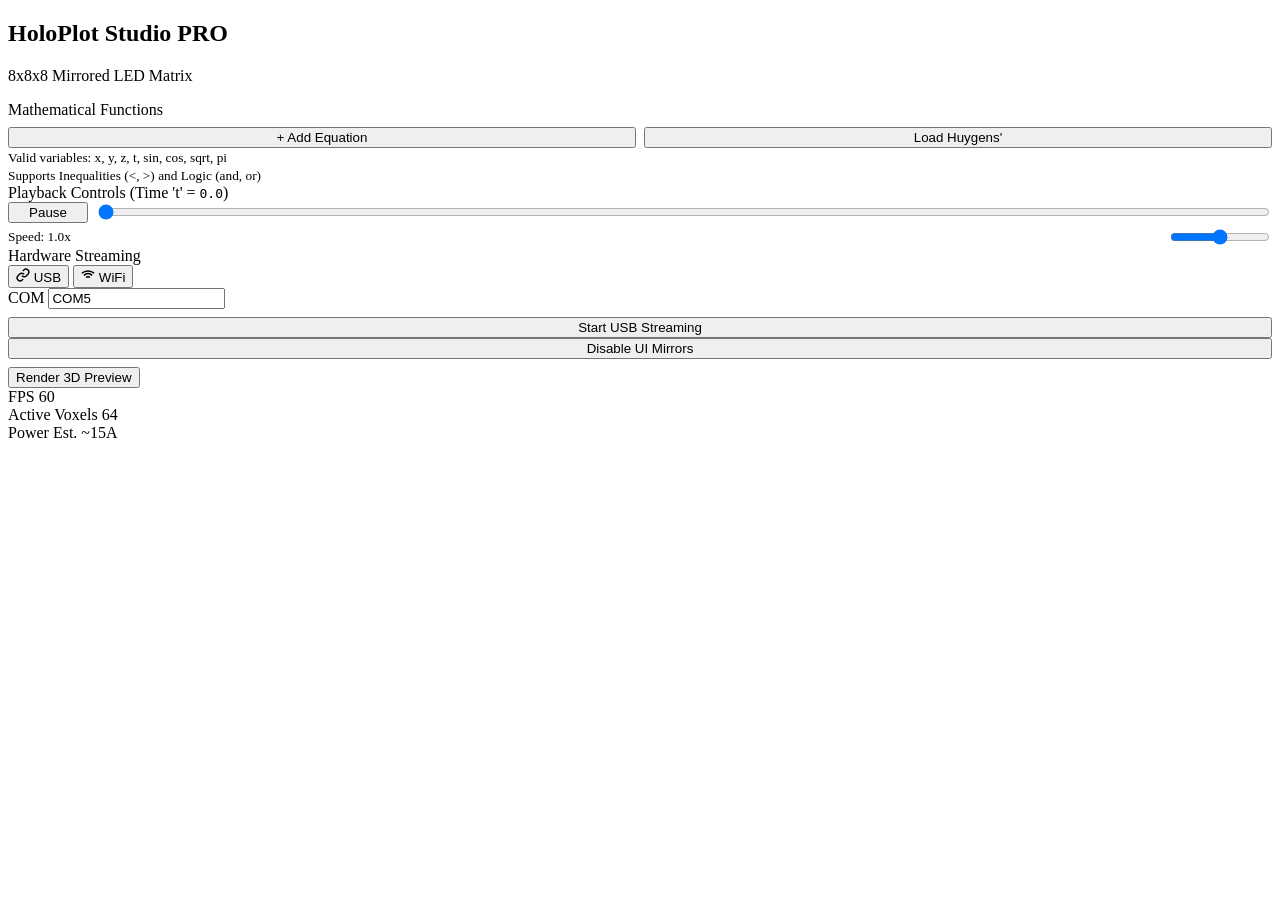
==== server/static/index.html @ 3d73a553 "wifi" ====
<!DOCTYPE html>
<html lang="en">
<head>
    <meta charset="UTF-8">
    <meta name="viewport" content="width=device-width, initial-scale=1.0">
    <title>3D Plot Visualizer Studio</title>
    <link rel="icon" href="data:image/svg+xml,<svg xmlns=%22http://www.w3.org/2000/svg%22 viewBox=%220 0 100 100%22><text y=%22.9em%22 font-size=%2290%22>🧊</text></svg>">
    <link rel="stylesheet" href="/static/style.css">
    <script src="/static/three.min.js"></script>
    <script src="/static/OrbitControls.js"></script>
</head>
<body>
    <div class="app-container">
        <!-- Sidebar Controls -->
        <aside class="sidebar">
            <header>
                <h1>HoloPlot Studio <span class="badge">PRO</span></h1>
                <p>8x8x8 Mirrored LED Matrix</p>
            </header>

            <div class="control-group">
                <label>Mathematical Functions</label>
                <div id="equations-container">
                    <!-- Equation rows will be injected here by JS -->
                </div>
                <div style="display: flex; gap: 0.5rem; margin-top: 0.5rem;">
                    <button id="btn-add-eq" class="btn secondary btn-small" style="flex: 1;">
                        + Add Equation
                    </button>
                    <button id="btn-huygens-demo" class="btn primary btn-small" style="flex: 1;">
                        Load Huygens'
                    </button>
                </div>
                <small>Valid variables: x, y, z, t, sin, cos, sqrt, pi<br>Supports Inequalities (<, >) and Logic (and, or)</small>
            </div>

            <div class="control-group">
                <label>Playback Controls (Time 't' = <span id="t-val-display" style="font-family: monospace;">0.0</span>)</label>
                <div style="display: flex; gap: 0.5rem; align-items: center;">
                    <button id="btn-play-pause" class="btn secondary btn-small" style="min-width: 80px;">Pause</button>
                    <input type="range" id="t-scrubber" min="0" max="100" step="0.1" value="0" style="flex-grow: 1;">
                </div>
                <div style="display: flex; justify-content: space-between; align-items: center; margin-top: 0.25rem;">
                    <small>Speed: <span id="speed-label">1.0</span>x</small>
                    <input type="range" id="speed-slider" min="-3" max="5" step="0.1" value="1.0" style="width: 100px;">
                </div>
            </div>

            <div class="control-group">
                <label>Hardware Streaming</label>
                <div class="connection-tabs">
                    <button class="tab-btn active" data-mode="usb">
                        <svg width="14" height="14" viewBox="0 0 24 24" fill="none" stroke="currentColor" stroke-width="2.5"><path d="M10 13a5 5 0 0 0 7.54.54l3-3a5 5 0 0 0-7.07-7.07l-1.72 1.71"/><path d="M14 11a5 5 0 0 0-7.54-.54l-3 3a5 5 0 0 0 7.07 7.07l1.71-1.71"/></svg>
                        USB
                    </button>
                    <button class="tab-btn" data-mode="wifi">
                        <svg width="14" height="14" viewBox="0 0 24 24" fill="none" stroke="currentColor" stroke-width="2.5"><path d="M5 12.55a11 11 0 0 1 14.08 0"/><path d="M1.42 9a16 16 0 0 1 21.16 0"/><path d="M8.53 16.11a6 6 0 0 1 6.95 0"/><line x1="12" y1="20" x2="12.01" y2="20"/></svg>
                        WiFi
                    </button>
                </div>
                <div id="usb-settings" class="connection-panel">
                    <div class="input-wrapper" style="margin-bottom: 0.5rem;">
                        <span>COM</span>
                        <input type="text" id="serial-port" value="COM5" placeholder="e.g. COM5">
                    </div>
                </div>
                <div id="wifi-settings" style="display: none;">
                    <div class="input-wrapper" style="margin-bottom: 0.5rem;">
                        <span>IP</span>
                        <input type="text" id="wifi-ip" value="192.168.1.100" placeholder="ESP32 IP address">
                    </div>
                </div>
                <button id="btn-stream" class="btn danger" style="width: 100%;">
                    <span class="status-indicator" id="stream-status"></span>
                    Start USB Streaming
                </button>
            </div>

            <button id="btn-toggle-mirrors" class="btn secondary" style="margin-bottom: 0.5rem; width: 100%;">Disable UI Mirrors</button>
            <button id="btn-update" class="btn primary">Render 3D Preview</button>
        </aside>

        <!-- 3D Canvas Area -->
        <main class="canvas-container">
            <div id="three-canvas"></div>
            
            <!-- Statistics Overlay -->
            <div class="stats-overlay">
                <div class="stat-box">
                    <span class="stat-label">FPS</span>
                    <span class="stat-value" id="fps-counter">60</span>
                </div>
                <div class="stat-box">
                    <span class="stat-label">Active Voxels</span>
                    <span class="stat-value" id="voxel-counter">64</span>
                </div>
                <div class="stat-box">
                    <span class="stat-label">Power Est.</span>
                    <span class="stat-value" id="power-counter">~15A</span>
                </div>
            </div>
        </main>
    </div>
    
    <script src="/static/main.js"></script>
</body>
</html>
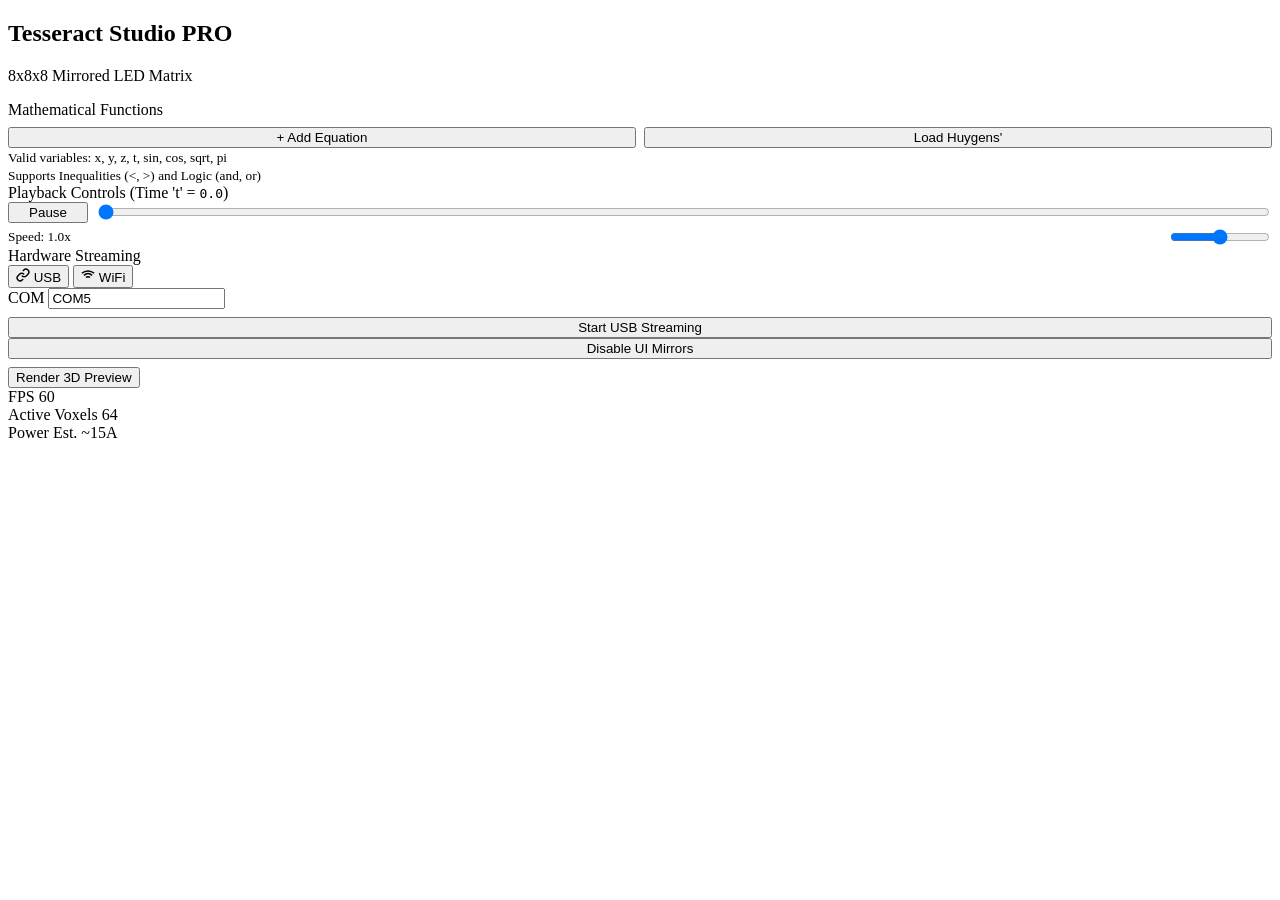
==== commit 6a6ed66a: "wifi" ====
--- a/server/static/index.html
+++ b/server/static/index.html
@@ -14,7 +14,7 @@
         <!-- Sidebar Controls -->
         <aside class="sidebar">
             <header>
-                <h1>HoloPlot Studio <span class="badge">PRO</span></h1>
+                <h1>Tesseract Studio <span class="badge">PRO</span></h1>
                 <p>8x8x8 Mirrored LED Matrix</p>
             </header>
 
@@ -64,10 +64,10 @@
                         <input type="text" id="serial-port" value="COM5" placeholder="e.g. COM5">
                     </div>
                 </div>
-                <div id="wifi-settings" style="display: none;">
+                <div id="wifi-settings" style="display: none;" class="connection-panel">
                     <div class="input-wrapper" style="margin-bottom: 0.5rem;">
                         <span>IP</span>
-                        <input type="text" id="wifi-ip" value="192.168.1.100" placeholder="ESP32 IP address">
+                        <input type="text" id="wifi-ip" value="192.168.4.1" placeholder="ESP32 IP address">
                     </div>
                 </div>
                 <button id="btn-stream" class="btn danger" style="width: 100%;">
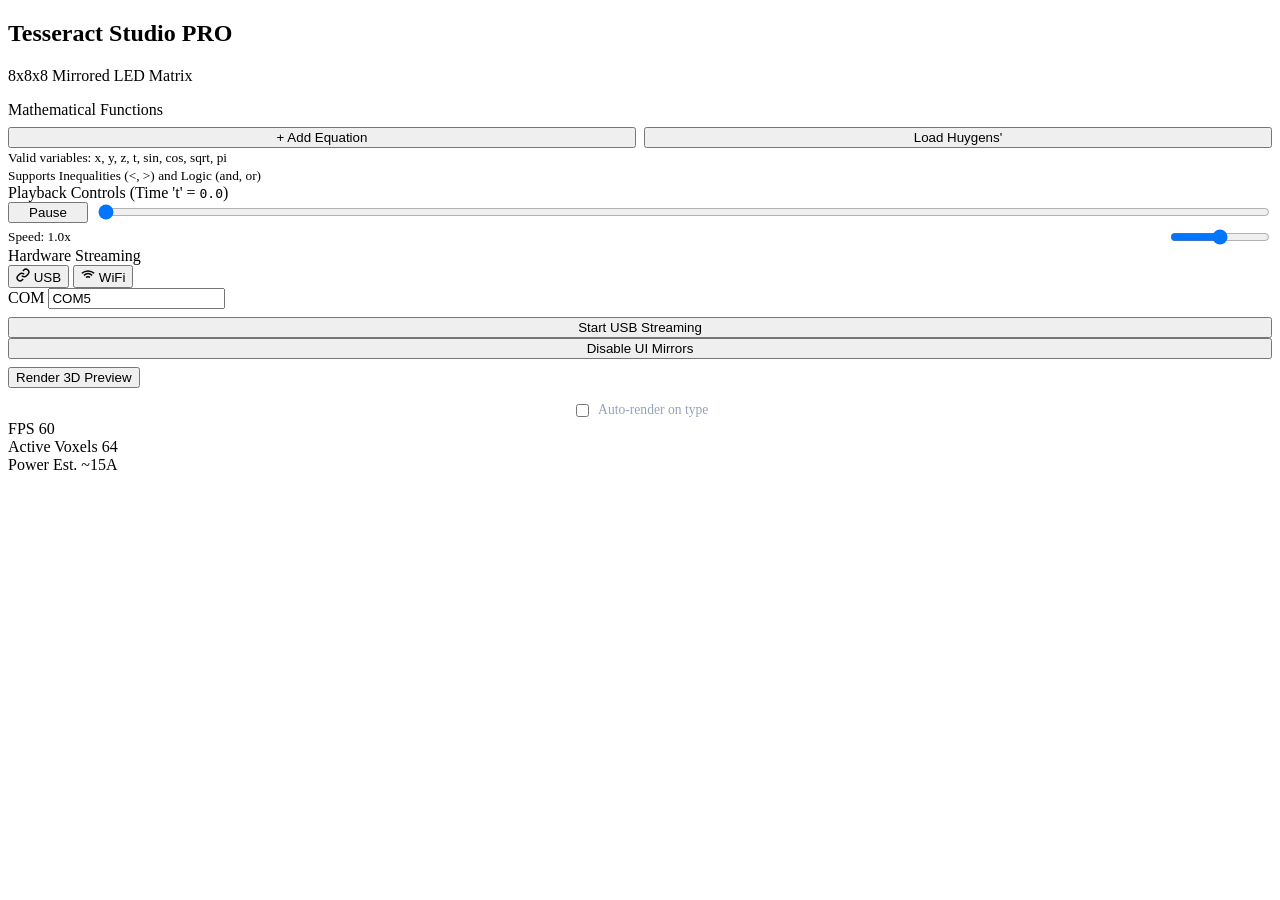
==== commit 5205af62: "sync" ====
--- a/server/static/index.html
+++ b/server/static/index.html
@@ -78,6 +78,10 @@
 
             <button id="btn-toggle-mirrors" class="btn secondary" style="margin-bottom: 0.5rem; width: 100%;">Disable UI Mirrors</button>
             <button id="btn-update" class="btn primary">Render 3D Preview</button>
+            <div style="display: flex; align-items: center; justify-content: center; margin-top: 0.8rem; gap: 0.4rem; color: #94a3b8;">
+                <input type="checkbox" id="auto-render-toggle" style="cursor: pointer;">
+                <label for="auto-render-toggle" style="margin: 0; font-size: 0.85rem; cursor: pointer;">Auto-render on type</label>
+            </div>
         </aside>
 
         <!-- 3D Canvas Area -->
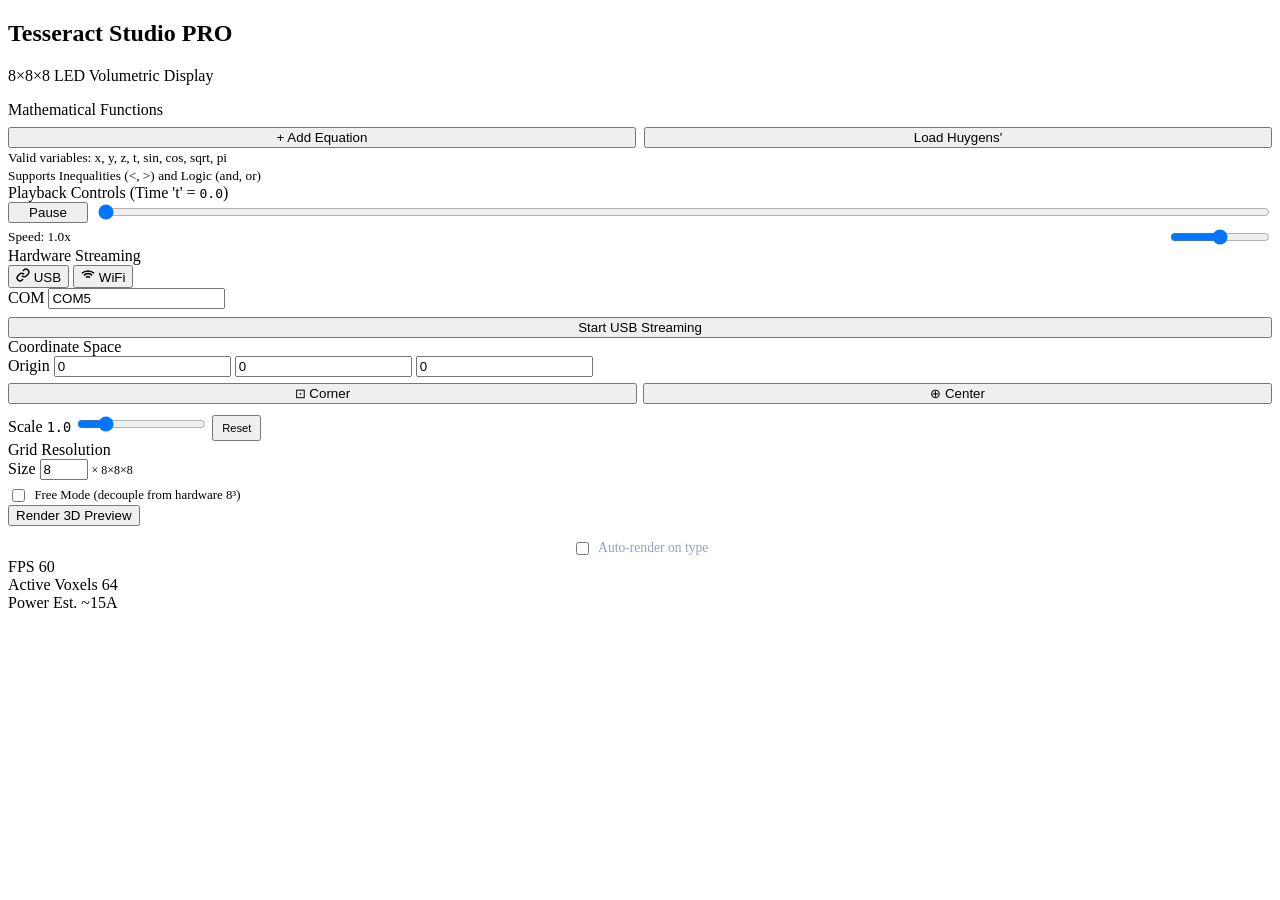
==== commit 2a59b4f5: "origin" ====
--- a/server/static/index.html
+++ b/server/static/index.html
@@ -15,7 +15,7 @@
         <aside class="sidebar">
             <header>
                 <h1>Tesseract Studio <span class="badge">PRO</span></h1>
-                <p>8x8x8 Mirrored LED Matrix</p>
+                <p>8×8×8 LED Volumetric Display</p>
             </header>
 
             <div class="control-group">
@@ -76,7 +76,43 @@
                 </button>
             </div>
 
-            <button id="btn-toggle-mirrors" class="btn secondary" style="margin-bottom: 0.5rem; width: 100%;">Disable UI Mirrors</button>
+            <div class="control-group">
+                <label>Coordinate Space</label>
+                <div class="coord-controls">
+                    <div class="coord-row">
+                        <span class="coord-label">Origin</span>
+                        <input type="number" id="origin-x" class="coord-input" value="0" step="0.5" title="Origin X">
+                        <input type="number" id="origin-y" class="coord-input" value="0" step="0.5" title="Origin Y">
+                        <input type="number" id="origin-z" class="coord-input" value="0" step="0.5" title="Origin Z">
+                    </div>
+                    <div style="display: flex; gap: 0.4rem; margin-top: 0.4rem;">
+                        <button id="btn-origin-corner" class="btn secondary btn-small btn-toggle active" style="flex:1;">⊡ Corner</button>
+                        <button id="btn-origin-center" class="btn secondary btn-small btn-toggle" style="flex:1;">⊕ Center</button>
+                    </div>
+                    <div class="coord-row" style="margin-top: 0.6rem;">
+                        <span class="coord-label">Scale</span>
+                        <span id="scale-label" style="font-family: monospace; font-size: 0.85rem; min-width: 30px; text-align: center;">1.0</span>
+                        <input type="range" id="scale-factor" min="0.1" max="5" step="0.1" value="1" style="flex: 1;">
+                        <button id="btn-scale-reset" class="btn secondary btn-small" style="font-size: 0.7rem; padding: 0.3rem 0.5rem;">Reset</button>
+                    </div>
+                </div>
+            </div>
+
+            <div class="control-group">
+                <label>Grid Resolution</label>
+                <div class="coord-controls">
+                    <div class="coord-row">
+                        <span class="coord-label">Size</span>
+                        <input type="number" id="grid-size" class="coord-input" value="8" min="2" max="64" step="1" style="flex: 1;" title="Grid NxNxN">
+                        <span style="color: var(--text-muted); font-size: 0.75rem; white-space: nowrap;">× <span id="grid-label">8×8×8</span></span>
+                    </div>
+                    <div style="display: flex; align-items: center; gap: 0.4rem; margin-top: 0.4rem;">
+                        <input type="checkbox" id="free-mode-toggle" style="cursor: pointer;">
+                        <label for="free-mode-toggle" style="margin: 0; font-size: 0.8rem; cursor: pointer; color: var(--text-muted);">Free Mode (decouple from hardware 8³)</label>
+                    </div>
+                </div>
+            </div>
+
             <button id="btn-update" class="btn primary">Render 3D Preview</button>
             <div style="display: flex; align-items: center; justify-content: center; margin-top: 0.8rem; gap: 0.4rem; color: #94a3b8;">
                 <input type="checkbox" id="auto-render-toggle" style="cursor: pointer;">
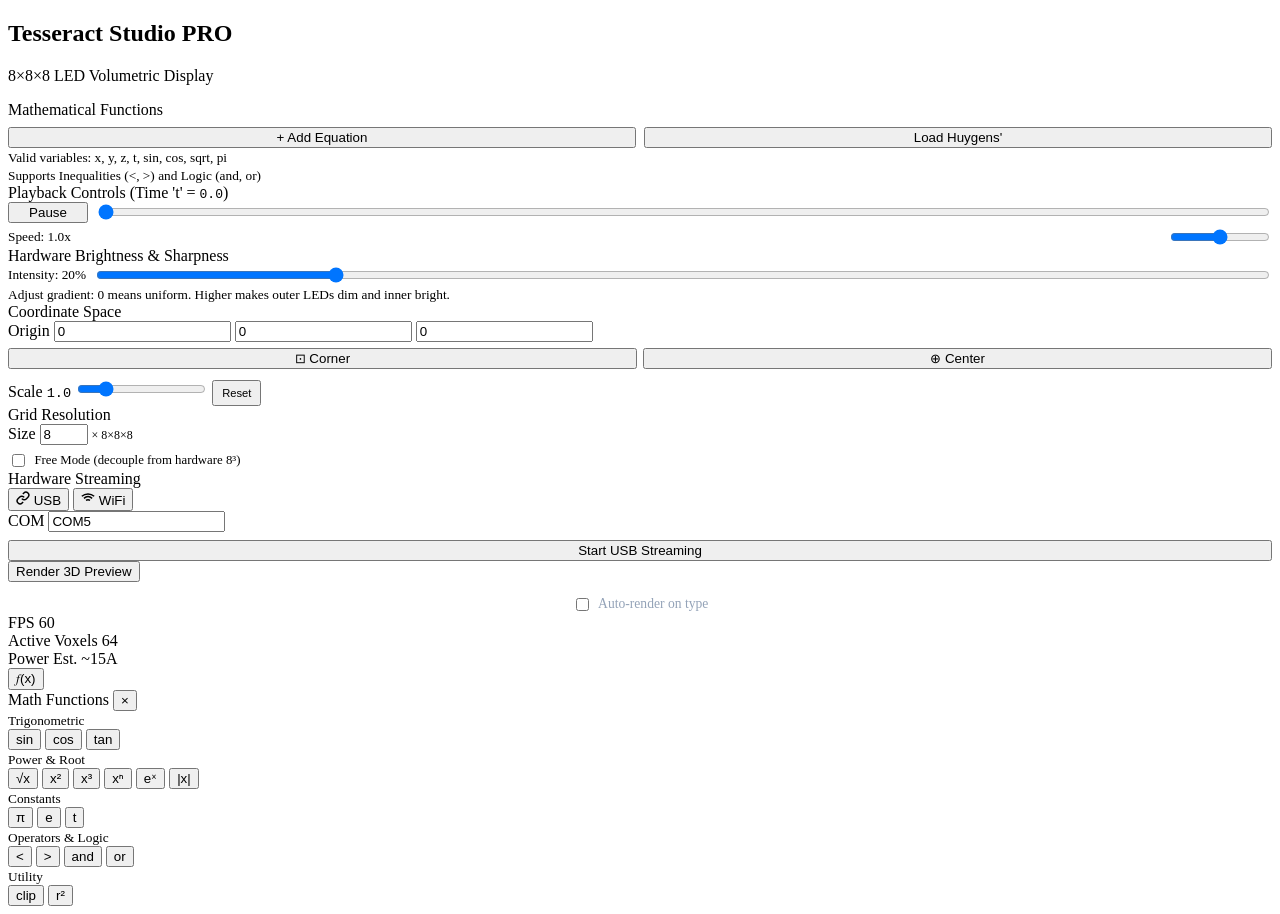
==== commit 5a6addfa: "ui" ====
--- a/server/static/index.html
+++ b/server/static/index.html
@@ -19,15 +19,15 @@
             </header>
 
             <div class="control-group">
-                <label>Mathematical Functions</label>
+                <label title="Define mathematical surfaces and volumes to render in 3D">Mathematical Functions</label>
                 <div id="equations-container">
-                    <!-- Equation rows will be injected here by JS -->
+                    <!-- Equation rows injected by JS -->
                 </div>
                 <div style="display: flex; gap: 0.5rem; margin-top: 0.5rem;">
-                    <button id="btn-add-eq" class="btn secondary btn-small" style="flex: 1;">
+                    <button id="btn-add-eq" class="btn secondary btn-small" style="flex: 1;" title="Add another equation to plot simultaneously">
                         + Add Equation
                     </button>
-                    <button id="btn-huygens-demo" class="btn primary btn-small" style="flex: 1;">
+                    <button id="btn-huygens-demo" class="btn primary btn-small" style="flex: 1;" title="Load a pre-built Huygens' wavelet animation with expanding spherical wavefronts">
                         Load Huygens'
                     </button>
                 </div>
@@ -35,25 +35,71 @@
             </div>
 
             <div class="control-group">
-                <label>Playback Controls (Time 't' = <span id="t-val-display" style="font-family: monospace;">0.0</span>)</label>
+                <label title="Control the time variable 't' for animated equations">Playback Controls (Time 't' = <span id="t-val-display" style="font-family: monospace;">0.0</span>)</label>
                 <div style="display: flex; gap: 0.5rem; align-items: center;">
-                    <button id="btn-play-pause" class="btn secondary btn-small" style="min-width: 80px;">Pause</button>
-                    <input type="range" id="t-scrubber" min="0" max="100" step="0.1" value="0" style="flex-grow: 1;">
+                    <button id="btn-play-pause" class="btn secondary btn-small" style="min-width: 80px;" title="Play or pause the time variable 't' animation">Pause</button>
+                    <input type="range" id="t-scrubber" min="0" max="100" step="0.1" value="0" style="flex-grow: 1;" title="Scrub through time to preview specific frames">
                 </div>
                 <div style="display: flex; justify-content: space-between; align-items: center; margin-top: 0.25rem;">
                     <small>Speed: <span id="speed-label">1.0</span>x</small>
-                    <input type="range" id="speed-slider" min="-3" max="5" step="0.1" value="1.0" style="width: 100px;">
-                </div>
-            </div>
-
-            <div class="control-group">
-                <label>Hardware Streaming</label>
+                    <input type="range" id="speed-slider" min="-3" max="5" step="0.1" value="1.0" style="width: 100px;" title="Adjust playback speed — negative values reverse time">
+                </div>
+            </div>
+
+            <div class="control-group">
+                <label title="Control LED brightness — lower values reduce light bleed and improve shape sharpness on hardware">Hardware Brightness & Sharpness</label>
+                <div style="display: flex; align-items: center; gap: 0.5rem;">
+                    <small>Intensity: <span id="bright-label">20</span>%</small>
+                    <input type="range" id="brightness-slider" min="0" max="100" step="1" value="20" style="flex-grow: 1;" title="Lower brightness prevents light bleeding between LEDs and makes geometry appear sharper">
+                </div>
+                <small style="color: var(--text-muted);">Adjust gradient: 0 means uniform. Higher makes outer LEDs dim and inner bright.</small>
+            </div>
+
+            <div class="control-group">
+                <label title="Configure the mathematical coordinate space — origin position, scale, and grid resolution">Coordinate Space</label>
+                <div class="coord-controls">
+                    <div class="coord-row">
+                        <span class="coord-label">Origin</span>
+                        <input type="number" id="origin-x" class="coord-input" value="0" step="0.5" title="X position in LED-space where math origin (0,0,0) sits">
+                        <input type="number" id="origin-y" class="coord-input" value="0" step="0.5" title="Y position in LED-space where math origin (0,0,0) sits">
+                        <input type="number" id="origin-z" class="coord-input" value="0" step="0.5" title="Z position in LED-space where math origin (0,0,0) sits">
+                    </div>
+                    <div style="display: flex; gap: 0.4rem; margin-top: 0.4rem;">
+                        <button id="btn-origin-corner" class="btn secondary btn-small btn-toggle active" style="flex:1;" title="Place origin so x=1 maps to the first LED (coords 1..8)">⊡ Corner</button>
+                        <button id="btn-origin-center" class="btn secondary btn-small btn-toggle" style="flex:1;" title="Place origin so (0,0,0) sits at the geometric center of the cube">⊕ Center</button>
+                    </div>
+                    <div class="coord-row" style="margin-top: 0.6rem;">
+                        <span class="coord-label">Scale</span>
+                        <span id="scale-label" style="font-family: monospace; font-size: 0.85rem; min-width: 30px; text-align: center;">1.0</span>
+                        <input type="range" id="scale-factor" min="0.1" max="5" step="0.1" value="1" style="flex: 1;" title="Scale factor — controls spacing between grid coordinates. Higher = wider mathematical range">
+                        <button id="btn-scale-reset" class="btn secondary btn-small" style="font-size: 0.7rem; padding: 0.3rem 0.5rem;" title="Reset scale to 1.0 and recompute origin">Reset</button>
+                    </div>
+                </div>
+            </div>
+
+            <div class="control-group">
+                <label title="Change the virtual grid resolution — Free Mode decouples from the 8×8×8 hardware limit">Grid Resolution</label>
+                <div class="coord-controls">
+                    <div class="coord-row">
+                        <span class="coord-label">Size</span>
+                        <input type="number" id="grid-size" class="coord-input" value="8" min="2" max="64" step="1" style="flex: 1;" title="Grid dimension N — creates an N×N×N voxel cube">
+                        <span style="color: var(--text-muted); font-size: 0.75rem; white-space: nowrap;">× <span id="grid-label">8×8×8</span></span>
+                    </div>
+                    <div style="display: flex; align-items: center; gap: 0.4rem; margin-top: 0.4rem;">
+                        <input type="checkbox" id="free-mode-toggle" style="cursor: pointer;" title="Enable to use any grid size beyond the hardware 8×8×8 limit">
+                        <label for="free-mode-toggle" style="margin: 0; font-size: 0.8rem; cursor: pointer; color: var(--text-muted);">Free Mode (decouple from hardware 8³)</label>
+                    </div>
+                </div>
+            </div>
+
+            <div class="control-group">
+                <label title="Connect to the ESP32 LED matrix via USB Serial or WiFi UDP to stream plots to physical hardware">Hardware Streaming</label>
                 <div class="connection-tabs">
-                    <button class="tab-btn active" data-mode="usb">
+                    <button class="tab-btn active" data-mode="usb" title="Stream via USB Serial (COM port) — most reliable, lowest latency">
                         <svg width="14" height="14" viewBox="0 0 24 24" fill="none" stroke="currentColor" stroke-width="2.5"><path d="M10 13a5 5 0 0 0 7.54.54l3-3a5 5 0 0 0-7.07-7.07l-1.72 1.71"/><path d="M14 11a5 5 0 0 0-7.54-.54l-3 3a5 5 0 0 0 7.07 7.07l1.71-1.71"/></svg>
                         USB
                     </button>
-                    <button class="tab-btn" data-mode="wifi">
+                    <button class="tab-btn" data-mode="wifi" title="Stream via WiFi UDP — wireless but may drop frames on busy networks">
                         <svg width="14" height="14" viewBox="0 0 24 24" fill="none" stroke="currentColor" stroke-width="2.5"><path d="M5 12.55a11 11 0 0 1 14.08 0"/><path d="M1.42 9a16 16 0 0 1 21.16 0"/><path d="M8.53 16.11a6 6 0 0 1 6.95 0"/><line x1="12" y1="20" x2="12.01" y2="20"/></svg>
                         WiFi
                     </button>
@@ -61,61 +107,24 @@
                 <div id="usb-settings" class="connection-panel">
                     <div class="input-wrapper" style="margin-bottom: 0.5rem;">
                         <span>COM</span>
-                        <input type="text" id="serial-port" value="COM5" placeholder="e.g. COM5">
+                        <input type="text" id="serial-port" value="COM5" placeholder="e.g. COM5" title="Windows COM port for the ESP32. Check Device Manager to find the correct port.">
                     </div>
                 </div>
                 <div id="wifi-settings" style="display: none;" class="connection-panel">
                     <div class="input-wrapper" style="margin-bottom: 0.5rem;">
                         <span>IP</span>
-                        <input type="text" id="wifi-ip" value="192.168.4.1" placeholder="ESP32 IP address">
-                    </div>
-                </div>
-                <button id="btn-stream" class="btn danger" style="width: 100%;">
+                        <input type="text" id="wifi-ip" value="192.168.4.1" placeholder="ESP32 IP address" title="IP address of the ESP32 access point. Default is 192.168.4.1 when connected to TesseractPlotx0001.">
+                    </div>
+                </div>
+                <button id="btn-stream" class="btn danger" style="width: 100%;" title="Start or stop streaming rendered frames to the ESP32 hardware in real-time">
                     <span class="status-indicator" id="stream-status"></span>
                     Start USB Streaming
                 </button>
             </div>
 
-            <div class="control-group">
-                <label>Coordinate Space</label>
-                <div class="coord-controls">
-                    <div class="coord-row">
-                        <span class="coord-label">Origin</span>
-                        <input type="number" id="origin-x" class="coord-input" value="0" step="0.5" title="Origin X">
-                        <input type="number" id="origin-y" class="coord-input" value="0" step="0.5" title="Origin Y">
-                        <input type="number" id="origin-z" class="coord-input" value="0" step="0.5" title="Origin Z">
-                    </div>
-                    <div style="display: flex; gap: 0.4rem; margin-top: 0.4rem;">
-                        <button id="btn-origin-corner" class="btn secondary btn-small btn-toggle active" style="flex:1;">⊡ Corner</button>
-                        <button id="btn-origin-center" class="btn secondary btn-small btn-toggle" style="flex:1;">⊕ Center</button>
-                    </div>
-                    <div class="coord-row" style="margin-top: 0.6rem;">
-                        <span class="coord-label">Scale</span>
-                        <span id="scale-label" style="font-family: monospace; font-size: 0.85rem; min-width: 30px; text-align: center;">1.0</span>
-                        <input type="range" id="scale-factor" min="0.1" max="5" step="0.1" value="1" style="flex: 1;">
-                        <button id="btn-scale-reset" class="btn secondary btn-small" style="font-size: 0.7rem; padding: 0.3rem 0.5rem;">Reset</button>
-                    </div>
-                </div>
-            </div>
-
-            <div class="control-group">
-                <label>Grid Resolution</label>
-                <div class="coord-controls">
-                    <div class="coord-row">
-                        <span class="coord-label">Size</span>
-                        <input type="number" id="grid-size" class="coord-input" value="8" min="2" max="64" step="1" style="flex: 1;" title="Grid NxNxN">
-                        <span style="color: var(--text-muted); font-size: 0.75rem; white-space: nowrap;">× <span id="grid-label">8×8×8</span></span>
-                    </div>
-                    <div style="display: flex; align-items: center; gap: 0.4rem; margin-top: 0.4rem;">
-                        <input type="checkbox" id="free-mode-toggle" style="cursor: pointer;">
-                        <label for="free-mode-toggle" style="margin: 0; font-size: 0.8rem; cursor: pointer; color: var(--text-muted);">Free Mode (decouple from hardware 8³)</label>
-                    </div>
-                </div>
-            </div>
-
-            <button id="btn-update" class="btn primary">Render 3D Preview</button>
+            <button id="btn-update" class="btn primary" title="Calculate and render the current equations into the 3D voxel preview">Render 3D Preview</button>
             <div style="display: flex; align-items: center; justify-content: center; margin-top: 0.8rem; gap: 0.4rem; color: #94a3b8;">
-                <input type="checkbox" id="auto-render-toggle" style="cursor: pointer;">
+                <input type="checkbox" id="auto-render-toggle" style="cursor: pointer;" title="When enabled, equations re-render automatically as you type (400ms debounce)">
                 <label for="auto-render-toggle" style="margin: 0; font-size: 0.85rem; cursor: pointer;">Auto-render on type</label>
             </div>
         </aside>
@@ -139,6 +148,60 @@
                     <span class="stat-value" id="power-counter">~15A</span>
                 </div>
             </div>
+
+            <!-- Math Keyboard Toggle -->
+            <button id="btn-math-kb" class="math-kb-toggle" title="Toggle math function keyboard">𝑓(x)</button>
+            
+            <!-- Math Keyboard Panel -->
+            <div id="math-keyboard" class="math-keyboard">
+                <div class="math-kb-header">
+                    <span>Math Functions</span>
+                    <button id="btn-close-math-kb" class="math-kb-close">&times;</button>
+                </div>
+                <div class="math-kb-section">
+                    <small>Trigonometric</small>
+                    <div class="math-kb-grid">
+                        <button class="math-kb-btn" data-insert="sin()">sin</button>
+                        <button class="math-kb-btn" data-insert="cos()">cos</button>
+                        <button class="math-kb-btn" data-insert="tan()">tan</button>
+                    </div>
+                </div>
+                <div class="math-kb-section">
+                    <small>Power &amp; Root</small>
+                    <div class="math-kb-grid">
+                        <button class="math-kb-btn" data-insert="sqrt()">√x</button>
+                        <button class="math-kb-btn" data-insert="**2">x²</button>
+                        <button class="math-kb-btn" data-insert="**3">x³</button>
+                        <button class="math-kb-btn" data-insert="**">xⁿ</button>
+                        <button class="math-kb-btn" data-insert="exp()">eˣ</button>
+                        <button class="math-kb-btn" data-insert="abs()">|x|</button>
+                    </div>
+                </div>
+                <div class="math-kb-section">
+                    <small>Constants</small>
+                    <div class="math-kb-grid">
+                        <button class="math-kb-btn" data-insert="pi">π</button>
+                        <button class="math-kb-btn" data-insert="e">e</button>
+                        <button class="math-kb-btn" data-insert="t">t</button>
+                    </div>
+                </div>
+                <div class="math-kb-section">
+                    <small>Operators &amp; Logic</small>
+                    <div class="math-kb-grid">
+                        <button class="math-kb-btn" data-insert=" < ">&lt;</button>
+                        <button class="math-kb-btn" data-insert=" > ">&gt;</button>
+                        <button class="math-kb-btn" data-insert=" and ">and</button>
+                        <button class="math-kb-btn" data-insert=" or ">or</button>
+                    </div>
+                </div>
+                <div class="math-kb-section">
+                    <small>Utility</small>
+                    <div class="math-kb-grid">
+                        <button class="math-kb-btn" data-insert="clip(, 0, 100)">clip</button>
+                        <button class="math-kb-btn" data-insert="(x-)**2 + (y-)**2 + (z-)**2">r²</button>
+                    </div>
+                </div>
+            </div>
         </main>
     </div>
     
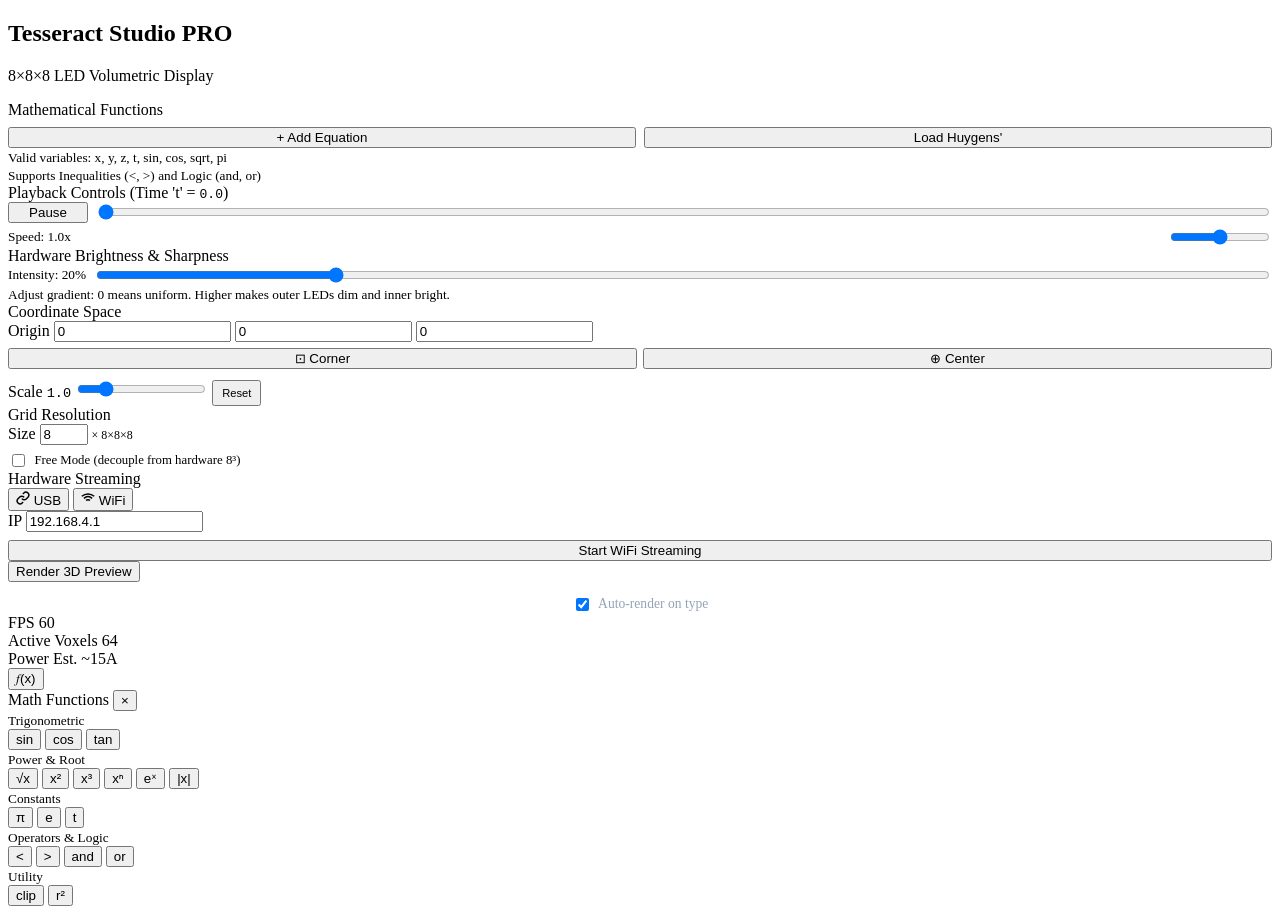
==== commit 241d9b36: "refining" ====
--- a/server/static/index.html
+++ b/server/static/index.html
@@ -95,22 +95,22 @@
             <div class="control-group">
                 <label title="Connect to the ESP32 LED matrix via USB Serial or WiFi UDP to stream plots to physical hardware">Hardware Streaming</label>
                 <div class="connection-tabs">
-                    <button class="tab-btn active" data-mode="usb" title="Stream via USB Serial (COM port) — most reliable, lowest latency">
+                    <button class="tab-btn" data-mode="usb" title="Stream via USB Serial (COM port) — most reliable, lowest latency">
                         <svg width="14" height="14" viewBox="0 0 24 24" fill="none" stroke="currentColor" stroke-width="2.5"><path d="M10 13a5 5 0 0 0 7.54.54l3-3a5 5 0 0 0-7.07-7.07l-1.72 1.71"/><path d="M14 11a5 5 0 0 0-7.54-.54l-3 3a5 5 0 0 0 7.07 7.07l1.71-1.71"/></svg>
                         USB
                     </button>
-                    <button class="tab-btn" data-mode="wifi" title="Stream via WiFi UDP — wireless but may drop frames on busy networks">
+                    <button class="tab-btn active" data-mode="wifi" title="Stream via WiFi UDP — wireless but may drop frames on busy networks">
                         <svg width="14" height="14" viewBox="0 0 24 24" fill="none" stroke="currentColor" stroke-width="2.5"><path d="M5 12.55a11 11 0 0 1 14.08 0"/><path d="M1.42 9a16 16 0 0 1 21.16 0"/><path d="M8.53 16.11a6 6 0 0 1 6.95 0"/><line x1="12" y1="20" x2="12.01" y2="20"/></svg>
                         WiFi
                     </button>
                 </div>
-                <div id="usb-settings" class="connection-panel">
+                <div id="usb-settings" style="display: none;" class="connection-panel">
                     <div class="input-wrapper" style="margin-bottom: 0.5rem;">
                         <span>COM</span>
                         <input type="text" id="serial-port" value="COM5" placeholder="e.g. COM5" title="Windows COM port for the ESP32. Check Device Manager to find the correct port.">
                     </div>
                 </div>
-                <div id="wifi-settings" style="display: none;" class="connection-panel">
+                <div id="wifi-settings" class="connection-panel">
                     <div class="input-wrapper" style="margin-bottom: 0.5rem;">
                         <span>IP</span>
                         <input type="text" id="wifi-ip" value="192.168.4.1" placeholder="ESP32 IP address" title="IP address of the ESP32 access point. Default is 192.168.4.1 when connected to TesseractPlotx0001.">
@@ -118,13 +118,13 @@
                 </div>
                 <button id="btn-stream" class="btn danger" style="width: 100%;" title="Start or stop streaming rendered frames to the ESP32 hardware in real-time">
                     <span class="status-indicator" id="stream-status"></span>
-                    Start USB Streaming
+                    Start WiFi Streaming
                 </button>
             </div>
 
             <button id="btn-update" class="btn primary" title="Calculate and render the current equations into the 3D voxel preview">Render 3D Preview</button>
             <div style="display: flex; align-items: center; justify-content: center; margin-top: 0.8rem; gap: 0.4rem; color: #94a3b8;">
-                <input type="checkbox" id="auto-render-toggle" style="cursor: pointer;" title="When enabled, equations re-render automatically as you type (400ms debounce)">
+                <input type="checkbox" id="auto-render-toggle" checked style="cursor: pointer;" title="When enabled, equations re-render automatically as you type (400ms debounce)">
                 <label for="auto-render-toggle" style="margin: 0; font-size: 0.85rem; cursor: pointer;">Auto-render on type</label>
             </div>
         </aside>
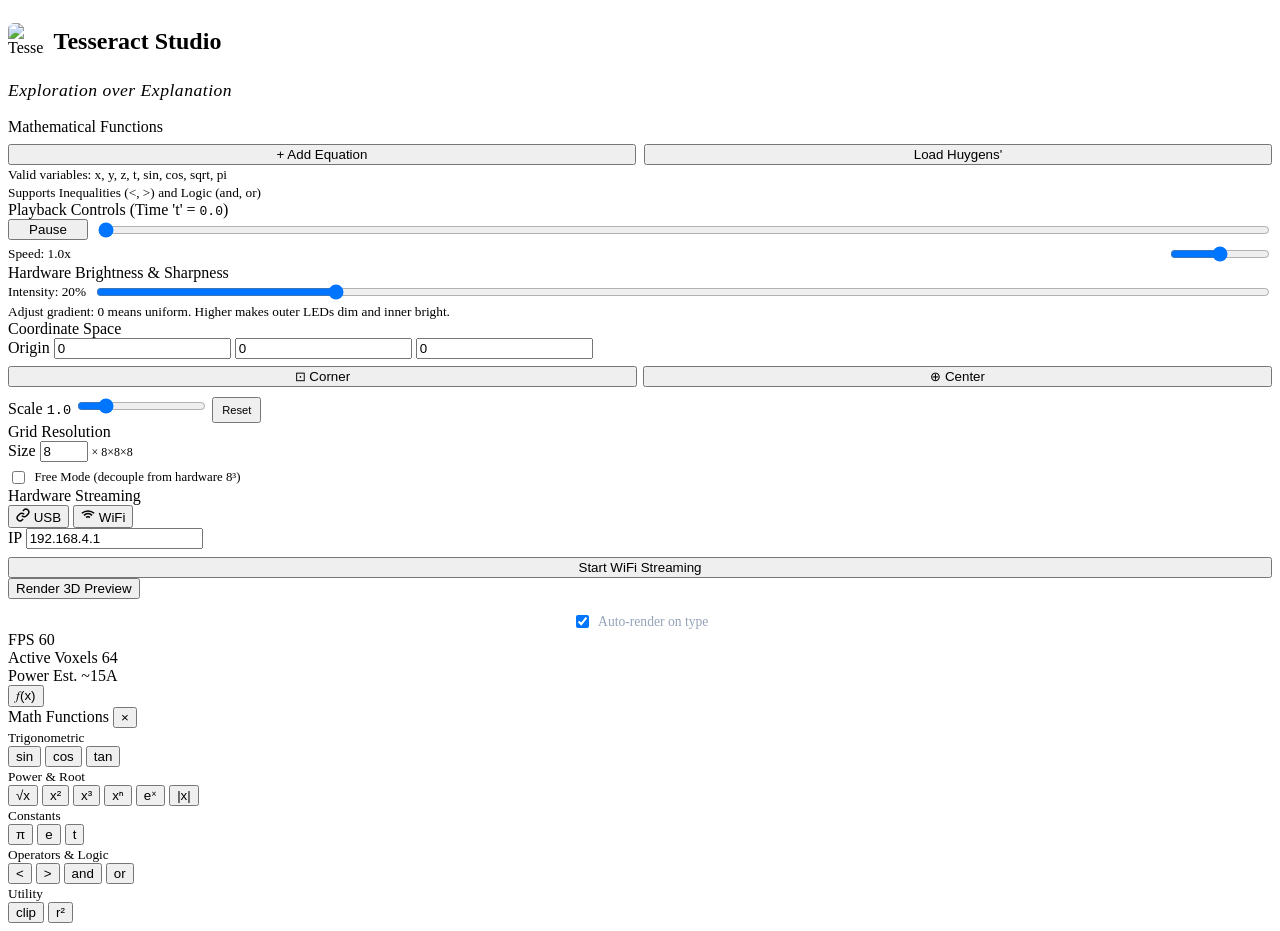
==== commit e54b7621: "logo" ====
--- a/server/static/index.html
+++ b/server/static/index.html
@@ -14,8 +14,11 @@
         <!-- Sidebar Controls -->
         <aside class="sidebar">
             <header>
-                <h1>Tesseract Studio <span class="badge">PRO</span></h1>
-                <p>8×8×8 LED Volumetric Display</p>
+                <div style="display: flex; align-items: center; gap: 0.6rem;">
+                    <img src="/logo.png" alt="Tesseract Logo" style="width: 36px; height: 36px; border-radius: 6px;">
+                    <h1>Tesseract Studio</h1>
+                </div>
+                <p style="font-style: italic; font-size: 1.1rem; color: var(--primary); margin-top: 0.3rem; letter-spacing: 0.5px;">Exploration over Explanation</p>
             </header>
 
             <div class="control-group">
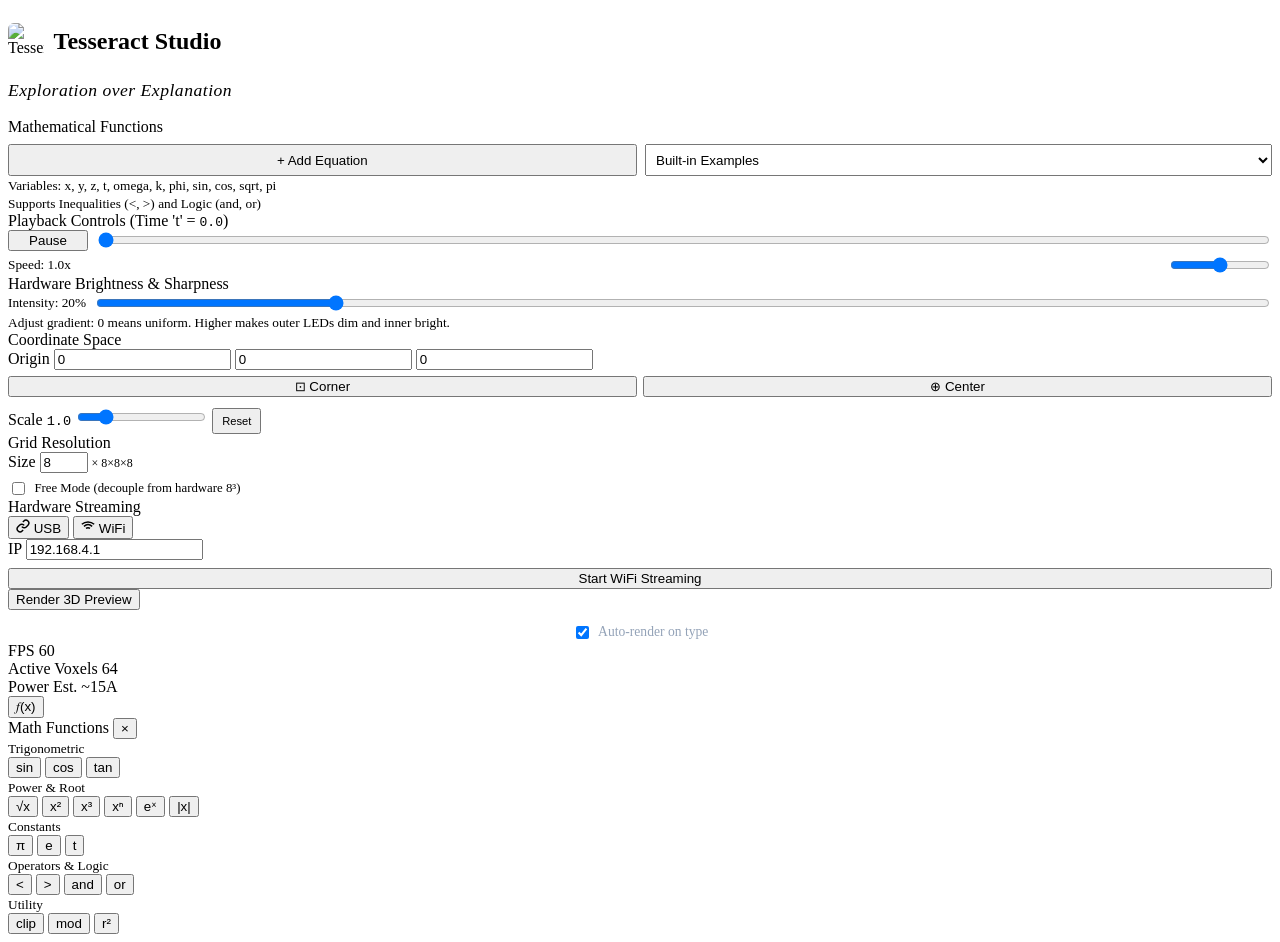
==== commit 1b7c09f9: "final" ====
--- a/server/static/index.html
+++ b/server/static/index.html
@@ -30,11 +30,39 @@
                     <button id="btn-add-eq" class="btn secondary btn-small" style="flex: 1;" title="Add another equation to plot simultaneously">
                         + Add Equation
                     </button>
-                    <button id="btn-huygens-demo" class="btn primary btn-small" style="flex: 1;" title="Load a pre-built Huygens' wavelet animation with expanding spherical wavefronts">
-                        Load Huygens'
-                    </button>
-                </div>
-                <small>Valid variables: x, y, z, t, sin, cos, sqrt, pi<br>Supports Inequalities (<, >) and Logic (and, or)</small>
+                    <select id="select-examples" class="coord-input" style="flex: 1; cursor: pointer; padding: 0.4rem;" title="Load a built-in mathematical example">
+                        <option value="">Built-in Examples</option>
+                        <option value="huygens">Huygens Wavelets</option>
+                        <option value="constructive">Constructive Interference</option>
+                        <option value="destructive">Destructive Interference</option>
+                        <option value="standing">3D Standing Wave</option>
+                        <option value="ripple">Radial Ripple</option>
+                        <option value="sphere">Expanding Sphere</option>
+                    </select>
+                </div>
+                <small>Variables: x, y, z, t, omega, k, phi, sin, cos, sqrt, pi<br>Supports Inequalities (&lt;, &gt;) and Logic (and, or)</small>
+            </div>
+
+            <div class="control-group" id="wave-params-group" style="display: none;">
+                <label title="Dynamic wave parameters — automatically appear when omega, k, or phi are used in your equations">Wave Parameters</label>
+                
+                <div class="coord-row" id="row-omega" style="display: none;">
+                    <span class="coord-label">ω</span>
+                    <span id="omega-label" style="font-family: monospace; font-size: 0.85rem; min-width: 30px; text-align: center;">1.0</span>
+                    <input type="range" id="omega-slider" min="0.1" max="10" step="0.1" value="1" style="flex: 1;" title="Angular Frequency (omega) — controls wave speed">
+                </div>
+
+                <div class="coord-row" id="row-k" style="display: none;">
+                    <span class="coord-label">k</span>
+                    <span id="k-label" style="font-family: monospace; font-size: 0.85rem; min-width: 30px; text-align: center;">1.0</span>
+                    <input type="range" id="k-slider" min="0.1" max="5" step="0.1" value="1" style="flex: 1;" title="Wave Number (k) — controls spatial frequency">
+                </div>
+
+                <div class="coord-row" id="row-phi" style="display: none;">
+                    <span class="coord-label">φ</span>
+                    <span id="phi-label" style="font-family: monospace; font-size: 0.85rem; min-width: 30px; text-align: center;">0.00</span>
+                    <input type="range" id="phi-slider" min="0" max="6.28" step="0.01" value="0" style="flex: 1;" title="Phase Offset (phi) — controls wave phase shift">
+                </div>
             </div>
 
             <div class="control-group">
@@ -201,6 +229,7 @@
                     <small>Utility</small>
                     <div class="math-kb-grid">
                         <button class="math-kb-btn" data-insert="clip(, 0, 100)">clip</button>
+                        <button class="math-kb-btn" data-insert="mod(, )">mod</button>
                         <button class="math-kb-btn" data-insert="(x-)**2 + (y-)**2 + (z-)**2">r²</button>
                     </div>
                 </div>
